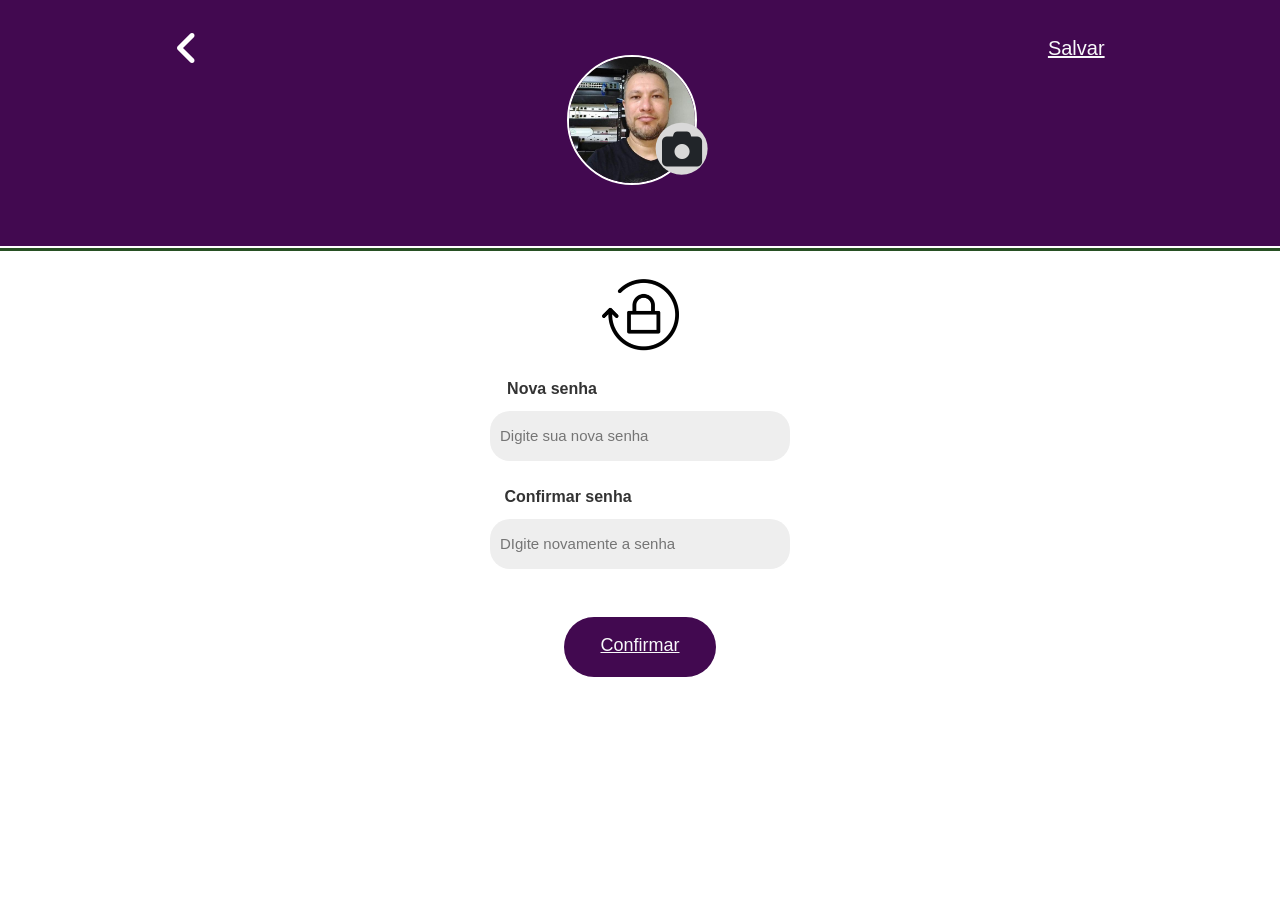
==== front-end-sgsa/new-password.html @ e1d9723a "add = more telas" ====
<!DOCTYPE html>
<html lang="pt-br">
  <head>
    <meta charset="utf-8">
    <meta name="viewport" content="width=device-width, initial-scale=1">
    <title>SGSA - Colégio Victorino</title>
    <link href="https://cdn.jsdelivr.net/npm/bootstrap@5.3.7/dist/css/bootstrap.min.css" rel="stylesheet" integrity="sha384-LN+7fdVzj6u52u30Kp6M/trliBMCMKTyK833zpbD+pXdCLuTusPj697FH4R/5mcr" crossorigin="anonymous">
    <link rel="stylesheet" href="css/main.css">
    <link rel="stylesheet" href="css/reset.css">
    <link rel="stylesheet" href="css/bootstrap.css">
    <!-- Link para Icons do FontAwesome -->
    <link rel="stylesheet" href="https://cdnjs.cloudflare.com/ajax/libs/font-awesome/6.5.0/css/all.min.css" />
    <!-- Link Fontes -->
    <link rel="preconnect" href="https://fonts.googleapis.com">
    <link rel="preconnect" href="https://fonts.gstatic.com" crossorigin>
    <link href="https://fonts.googleapis.com/css2?family=Montserrat:ital,wght@0,100..900;1,100..900&family=Open+Sans:ital,wght@0,300..800;1,300..800&display=swap" rel="stylesheet">
  </head>
  <body>

    <div class="container-banner bg-primary">
        <header class="d-flex justify-content-around align-items-center">
            <i class="fa-solid fa-angle-left text-high"></i>
            <figcaption>
                <img src="assets/images/image-exemplo.png" alt="Imagem de Perfil" class="ms-3">
                <i class="fa-solid fa-camera text-dark icon-camera"></i>
            </figcaption>
            <a href="#" class="text-light text-high">
                Salvar
            </a>
        </header>
        <figcaption class="d-flex align-items-center flex-column new-password-icon mt-4">
            <img src="assets/images/icon-new-password.png" alt="Imagem de um cadeado para representar ">
        </figcaption>
        <form class="d-flex align-items-center flex-column">
            <label class="fw-bold mt-4" for="nova-senha">Nova senha</label>
            <input id="nova-senha" type="text" placeholder="Digite sua nova senha">
            <label class="fw-bold mt-4" for="confirmar-senha">Confirmar senha</label>
            <input id="confirmar-senha" type="text" placeholder="DIgite novamente a senha" class="mb-5">
            <a href="password-changed.html" class="btn-primary text-light text-center">
                Confirmar
            </a>
        </form>
    </div>

    <script src="https://cdn.jsdelivr.net/npm/bootstrap@5.3.7/dist/js/bootstrap.bundle.min.js" integrity="sha384-ndDqU0Gzau9qJ1lfW4pNLlhNTkCfHzAVBReH9diLvGRem5+R9g2FzA8ZGN954O5Q" crossorigin="anonymous"></script>
    <script type="module" src="js/main.js"></script>
  </body>
</html>
---- front-end-sgsa/css/main.css ----
@import url(components/header.css);
@import url(components/main.css);
@import url(components/footer.css);

html, body, #container-login, #container-recuperacao, #container-pedido, #password-changed{
  height: 100vh;
  overflow: hidden;
  font-family: "Montserrat", sans-serif;
}
#container-login figcaption{
  width: 350px;
  height: 107px;
}
.texto-intruducao{
  width: 302px;
}
form label{
  margin: 10px 0;
}
form input{
  border: 1px solid #000; 
  background-color: #eee;
  padding: 10px;
  border-radius: 20px;
  width: 300px;
  height: 50px;
}

main figcaption{
  height: 215px;
  width: 185px;
}
main .text-password{
  font-size: 19px;
  width: 206px;
}
form span a{
  opacity: 0.5;
}
.button-voltar{
  color: #333;
  border: 1px solid #777;
  padding: 5px 50px;
  border-radius: 10px;
}
#container-recuperacao form .btn-primary,
#container-pedido .btn-primary{
  text-align: center;
  padding-top: 13px;
}
.btn-secondary{
  text-align: center;
  padding-top: 13px;
}
.text-order{
  font-size: 20px;
  width: 345px;
}
.text-description{
  width: 311px;
}
#timer{
  font-size: 25px;
}

.container-banner{
  height: 246px;
}
header{
  height: 251px;
  border-bottom: 3px solid #275023;
}

.container-banner header i{
  font-size: 2.5rem;
  color: #fff;
}
.container-banner header figcaption img{
  height: 130px;
  border: 2px solid #fff;
  border-radius: 100%;
}
.container-banner header a{
  font-size: 20px;
  text-decoration: underline;
}
.text-high{
  margin-bottom: 9rem;
}

figcaption {
  position: relative;
  display: inline-block;
}

.icon-camera {
  position: absolute;
  bottom: 5px;
  right: 5px;
  transform: translateX(30%) translateY(-10%);
  border-radius: 50%;
  background-color: #D9D9D9;
  padding: 6px;
}

.container-banner .new-password-icon img{
  width: 77px;
}
.container-banner form label{
  margin-left: -9rem;
}
.container-banner form label:first-child{
  margin-left: -11rem;
}
.container-banner form input{
  border: none;
}
.container-banner form input::placeholder{
  font-size: 15px;
}
.container-banner form a{
  font-size: 18px;
  text-decoration: underline;
}
.container-banner form .btn-primary{
  width: 152px;
  border-radius: 30px;
  text-align: center;
  padding-top: 15px;
}
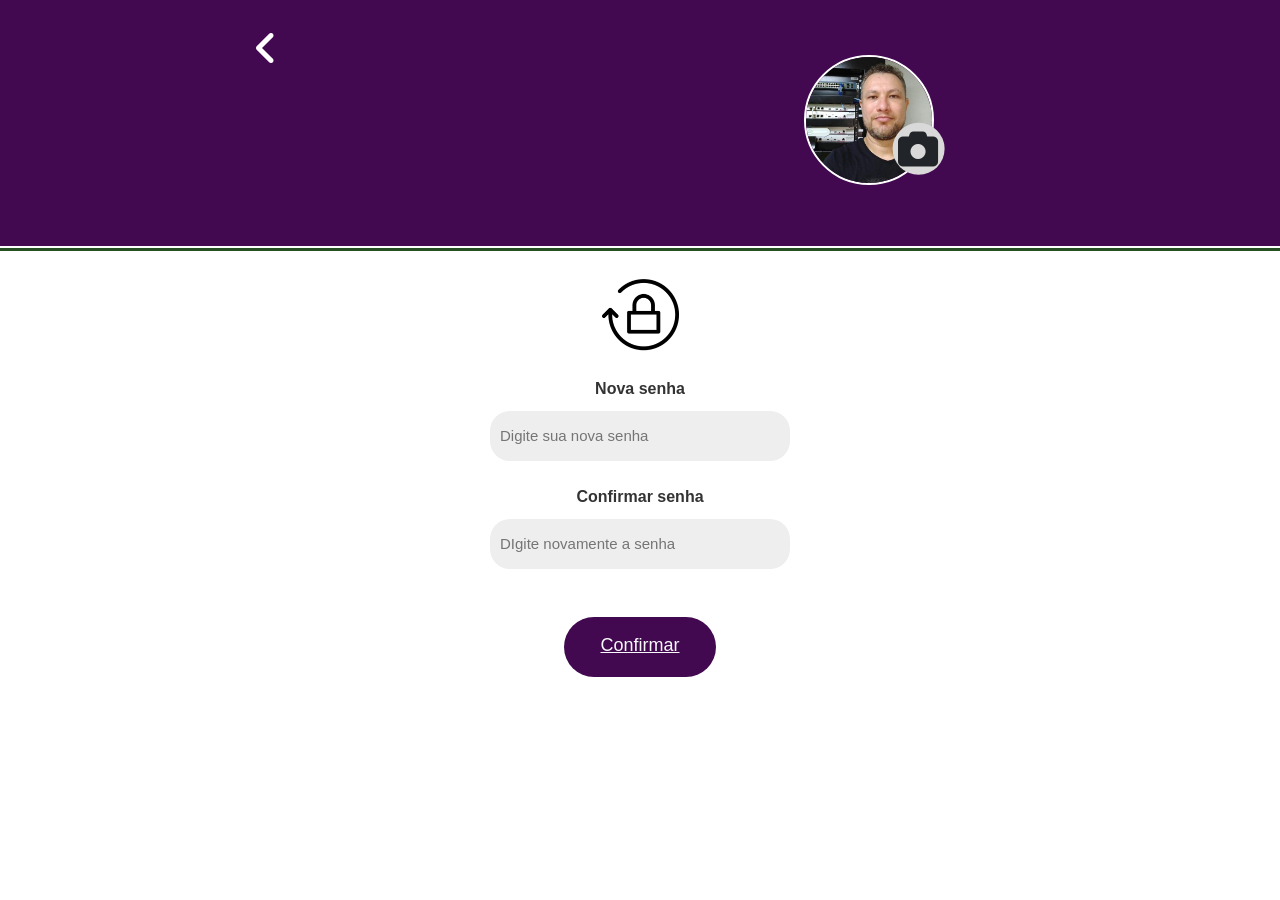
==== commit 623c26d3: "add = version-2" ====
--- a/front-end-sgsa/new-password.html
+++ b/front-end-sgsa/new-password.html
@@ -19,14 +19,13 @@
 
     <div class="container-banner bg-primary">
         <header class="d-flex justify-content-around align-items-center">
-            <i class="fa-solid fa-angle-left text-high"></i>
-            <figcaption>
+            <a href="config-user.html">
+              <i class="fa-solid fa-angle-left text-high"></i>
+            </a>
+            <figcaption class="photo-user">
                 <img src="assets/images/image-exemplo.png" alt="Imagem de Perfil" class="ms-3">
                 <i class="fa-solid fa-camera text-dark icon-camera"></i>
             </figcaption>
-            <a href="#" class="text-light text-high">
-                Salvar
-            </a>
         </header>
         <figcaption class="d-flex align-items-center flex-column new-password-icon mt-4">
             <img src="assets/images/icon-new-password.png" alt="Imagem de um cadeado para representar ">
--- a/front-end-sgsa/css/main.css
+++ b/front-end-sgsa/css/main.css
@@ -106,11 +106,9 @@
 .container-banner .new-password-icon img{
   width: 77px;
 }
-.container-banner form label{
-  margin-left: -9rem;
-}
-.container-banner form label:first-child{
-  margin-left: -11rem;
+.container-banner form{
+  width: 310px;
+  margin: 0 auto;
 }
 .container-banner form input{
   border: none;
@@ -127,4 +125,26 @@
   border-radius: 30px;
   text-align: center;
   padding-top: 15px;
+}
+
+.photo-user{
+  margin-right: 5.75rem;
+}
+
+#password-changed{
+  font-family: "Roboto", sans-serif;
+}
+#password-changed img{
+  width: 150px;
+}
+#password-changed .text-sucess{
+  font-size: 32px;
+}
+#password-changed .text-description{
+  font-size: 24px;
+  width: 319px;
+}
+#password-changed .btn-primary{
+  text-align: center;
+  padding-top: 13px;
 }
